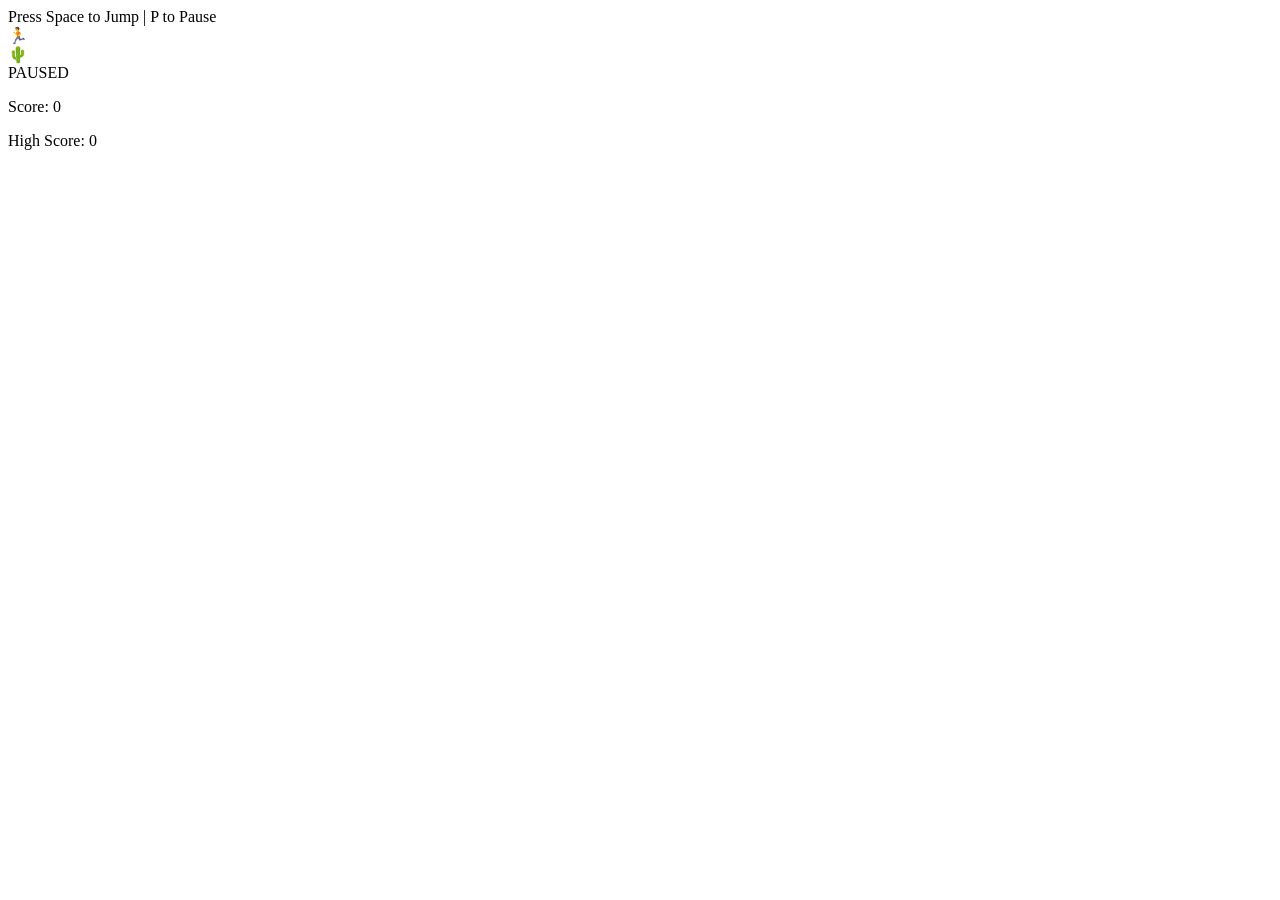
==== JumpOrDie/index.html @ f2b54455 "Create index.html" ====
<!DOCTYPE html>
<html lang="en">
<head>
    <meta charset="UTF-8">
    <title>Dragon Run</title>
    <link rel="stylesheet" href="style.css">
</head>
<body>
    <div id="gameGuidance">Press Space to Jump | P to Pause</div>
    <div class="game" id="gameCanvas">
        <div id="character">🏃</div>
        <div id="block">🌵</div>
        <div id="pauseOverlay" class="hidden">PAUSED</div>
    </div>
    <div class="stats">
        <p>Score: <span id="scoreSpan">0</span></p>
        <p>High Score: <span id="highScore">0</span></p>
    </div>
    <script src="script.js"></script>
</body>
</html>
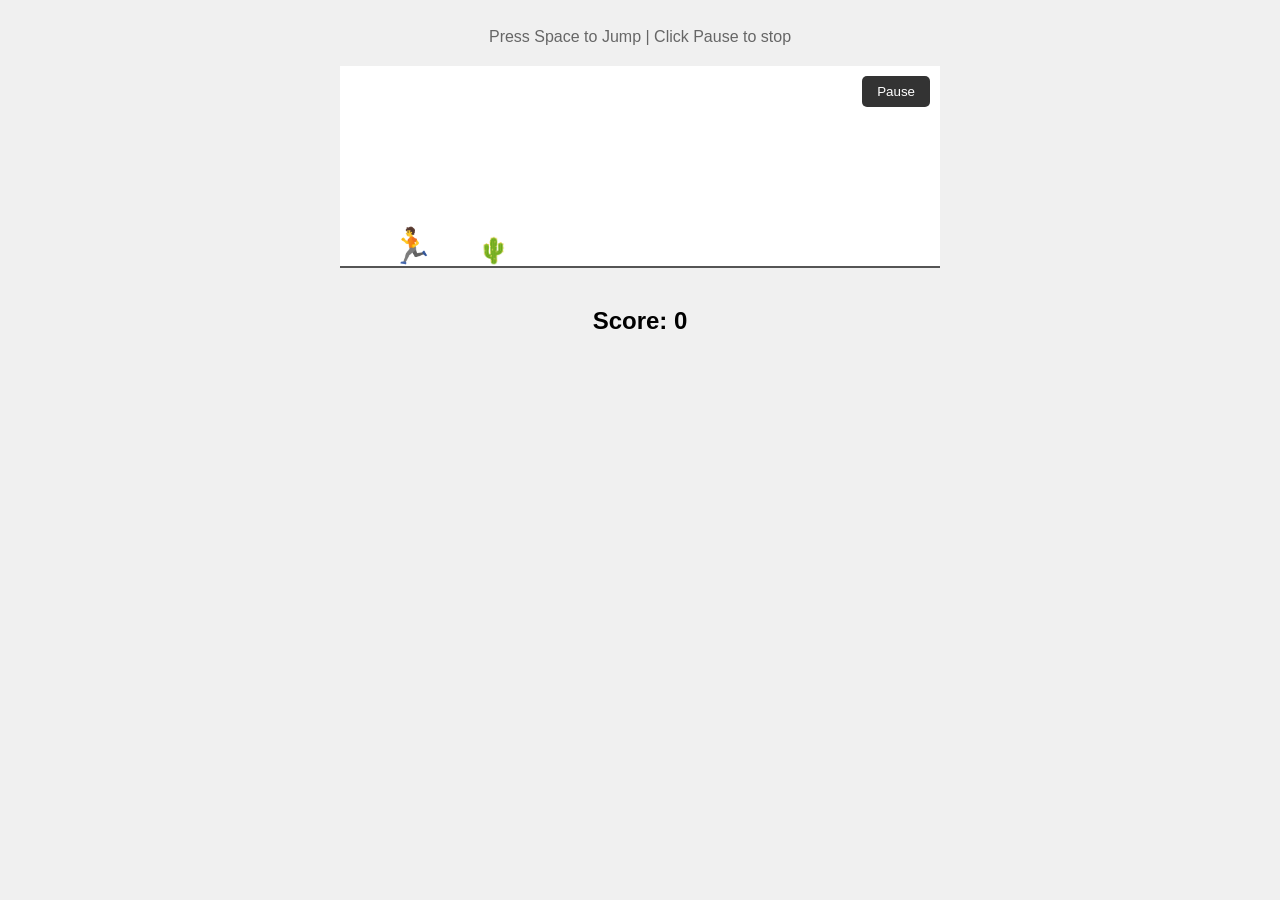
==== commit c238bcc9: "Handled new buttons" ====
--- a/JumpOrDie/index.html
+++ b/JumpOrDie/index.html
@@ -2,20 +2,28 @@
 <html lang="en">
 <head>
     <meta charset="UTF-8">
-    <title>Dragon Run</title>
+    <title>Jump Or Die</title>
     <link rel="stylesheet" href="style.css">
 </head>
 <body>
-    <div id="gameGuidance">Press Space to Jump | P to Pause</div>
+    <div id="gameGuidance">Press Space to Jump | Click Pause to stop</div>
     <div class="game" id="gameCanvas">
         <div id="character">🏃</div>
         <div id="block">🌵</div>
-        <div id="pauseOverlay" class="hidden">PAUSED</div>
+        
+        <button id="pauseBtn" onclick="togglePause()">Pause</button>
+
+        <div id="gameOverBanner" class="hidden">
+            <h1>GAME OVER</h1>
+            <p>Score: <span id="finalScore">0</span></p>
+            <button class="restart-btn" onclick="resetGame()">Try Again</button>
+        </div>
     </div>
+
     <div class="stats">
         <p>Score: <span id="scoreSpan">0</span></p>
-        <p>High Score: <span id="highScore">0</span></p>
     </div>
+
     <script src="script.js"></script>
 </body>
-</html>
+</html>
--- a/JumpOrDie/style.css
+++ b/JumpOrDie/style.css
@@ -0,0 +1,92 @@
+body { 
+    display: flex; 
+    flex-direction: column; 
+    align-items: center; 
+    background: #f0f0f0; 
+    font-family: 'Segoe UI', Tahoma, Geneva, Verdana, sans-serif; 
+}
+
+#gameGuidance { margin-top: 20px; color: #666; }
+
+.game { 
+    width: 600px; 
+    height: 200px; 
+    border-bottom: 2px solid #555; 
+    margin-top: 20px; 
+    position: relative; 
+    overflow: hidden; 
+    background: white; 
+}
+
+#character { 
+    width: 40px; 
+    height: 40px; 
+    font-size: 35px; 
+    position: absolute; 
+    bottom: 0; 
+    left: 50px; 
+}
+
+#block { 
+    width: 30px; 
+    height: 30px; 
+    font-size: 25px; 
+    position: absolute; 
+    bottom: 0; 
+    left: 600px; 
+}
+
+.animate { 
+    animation: jump 0.5s linear; 
+}
+
+@keyframes jump {
+    0% { bottom: 0; }
+    30% { bottom: 100px; }
+    70% { bottom: 100px; }
+    100% { bottom: 0; }
+}
+
+/* Pause Button */
+#pauseBtn {
+    position: absolute;
+    top: 10px;
+    right: 10px;
+    padding: 8px 15px;
+    background: #333;
+    color: white;
+    border: none;
+    border-radius: 5px;
+    cursor: pointer;
+    z-index: 10;
+}
+
+/* Game Over Banner */
+#gameOverBanner {
+    position: absolute;
+    top: 50%;
+    left: 50%;
+    transform: translate(-50%, -50%);
+    background: white;
+    padding: 30px;
+    border: 3px solid #ff4757;
+    text-align: center;
+    z-index: 100;
+    border-radius: 15px;
+    box-shadow: 0 10px 30px rgba(0,0,0,0.2);
+}
+
+.restart-btn {
+    margin-top: 15px;
+    padding: 10px 20px;
+    background: #2ed573;
+    color: white;
+    border: none;
+    border-radius: 5px;
+    cursor: pointer;
+    font-weight: bold;
+}
+
+.hidden { display: none !important; }
+
+.stats { margin-top: 15px; font-size: 24px; font-weight: bold; }
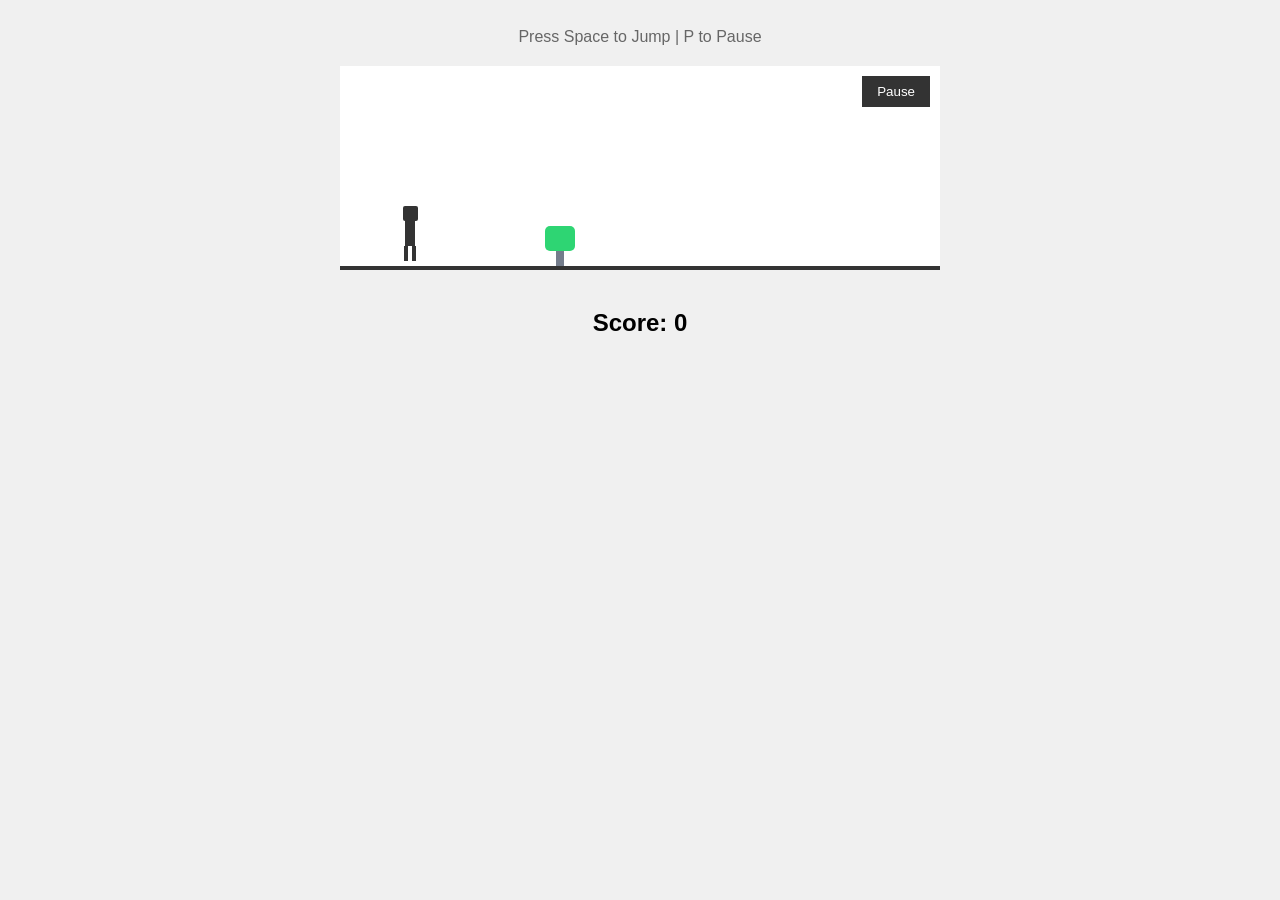
==== commit d75f0676: "image changes" ====
--- a/JumpOrDie/index.html
+++ b/JumpOrDie/index.html
@@ -6,10 +6,19 @@
     <link rel="stylesheet" href="style.css">
 </head>
 <body>
-    <div id="gameGuidance">Press Space to Jump | Click Pause to stop</div>
+    <div id="gameGuidance">Press Space to Jump | P to Pause</div>
     <div class="game" id="gameCanvas">
-        <div id="character">🏃</div>
-        <div id="block">🌵</div>
+        <div id="character">
+            <div class="head"></div>
+            <div class="body"></div>
+            <div class="leg left"></div>
+            <div class="leg right"></div>
+        </div>
+        
+        <div id="block">
+            <div class="leaves"></div>
+            <div class="trunk"></div>
+        </div>
         
         <button id="pauseBtn" onclick="togglePause()">Pause</button>
 
--- a/JumpOrDie/style.css
+++ b/JumpOrDie/style.css
@@ -1,92 +1,38 @@
-body { 
-    display: flex; 
-    flex-direction: column; 
-    align-items: center; 
-    background: #f0f0f0; 
-    font-family: 'Segoe UI', Tahoma, Geneva, Verdana, sans-serif; 
-}
-
+body { display: flex; flex-direction: column; align-items: center; background: #f0f0f0; font-family: sans-serif; }
 #gameGuidance { margin-top: 20px; color: #666; }
 
 .game { 
-    width: 600px; 
-    height: 200px; 
-    border-bottom: 2px solid #555; 
-    margin-top: 20px; 
-    position: relative; 
-    overflow: hidden; 
-    background: white; 
+    width: 600px; height: 200px; border-bottom: 4px solid #333; 
+    margin-top: 20px; position: relative; overflow: hidden; background: white; 
 }
 
-#character { 
-    width: 40px; 
-    height: 40px; 
-    font-size: 35px; 
-    position: absolute; 
-    bottom: 0; 
-    left: 50px; 
+/* Box Human Construction */
+#character { width: 40px; height: 60px; position: absolute; bottom: 0; left: 50px; }
+.head { width: 15px; height: 15px; background: #333; margin: 0 auto; border-radius: 2px; }
+.body { width: 10px; height: 25px; background: #333; margin: 0 auto; }
+.leg { width: 4px; height: 15px; background: #333; position: absolute; bottom: 5px; }
+.left { left: 14px; animation: run 0.3s infinite alternate; }
+.right { left: 22px; animation: run 0.3s infinite alternate-reverse; }
+
+@keyframes run {
+    from { transform: rotate(-20deg); }
+    to { transform: rotate(20deg); }
 }
 
-#block { 
-    width: 30px; 
-    height: 30px; 
-    font-size: 25px; 
-    position: absolute; 
-    bottom: 0; 
-    left: 600px; 
-}
+/* Box Tree Construction */
+#block { width: 30px; height: 40px; position: absolute; bottom: 0; left: 600px; }
+.leaves { width: 30px; height: 25px; background: #2ed573; border-radius: 5px; }
+.trunk { width: 8px; height: 15px; background: #747d8c; margin: 0 auto; }
 
-.animate { 
-    animation: jump 0.5s linear; 
-}
-
+.animate { animation: jump 0.6s ease-out; }
 @keyframes jump {
     0% { bottom: 0; }
-    30% { bottom: 100px; }
-    70% { bottom: 100px; }
+    50% { bottom: 100px; }
     100% { bottom: 0; }
 }
 
-/* Pause Button */
-#pauseBtn {
-    position: absolute;
-    top: 10px;
-    right: 10px;
-    padding: 8px 15px;
-    background: #333;
-    color: white;
-    border: none;
-    border-radius: 5px;
-    cursor: pointer;
-    z-index: 10;
-}
-
-/* Game Over Banner */
-#gameOverBanner {
-    position: absolute;
-    top: 50%;
-    left: 50%;
-    transform: translate(-50%, -50%);
-    background: white;
-    padding: 30px;
-    border: 3px solid #ff4757;
-    text-align: center;
-    z-index: 100;
-    border-radius: 15px;
-    box-shadow: 0 10px 30px rgba(0,0,0,0.2);
-}
-
-.restart-btn {
-    margin-top: 15px;
-    padding: 10px 20px;
-    background: #2ed573;
-    color: white;
-    border: none;
-    border-radius: 5px;
-    cursor: pointer;
-    font-weight: bold;
-}
-
+#pauseBtn { position: absolute; top: 10px; right: 10px; padding: 8px 15px; background: #333; color: white; border: none; cursor: pointer; z-index: 10; }
+#gameOverBanner { position: absolute; top: 50%; left: 50%; transform: translate(-50%, -50%); background: white; padding: 30px; border: 3px solid #ff4757; text-align: center; z-index: 100; border-radius: 15px; }
+.restart-btn { margin-top: 15px; padding: 10px 20px; background: #2ed573; color: white; border: none; cursor: pointer; font-weight: bold; }
 .hidden { display: none !important; }
-
 .stats { margin-top: 15px; font-size: 24px; font-weight: bold; }
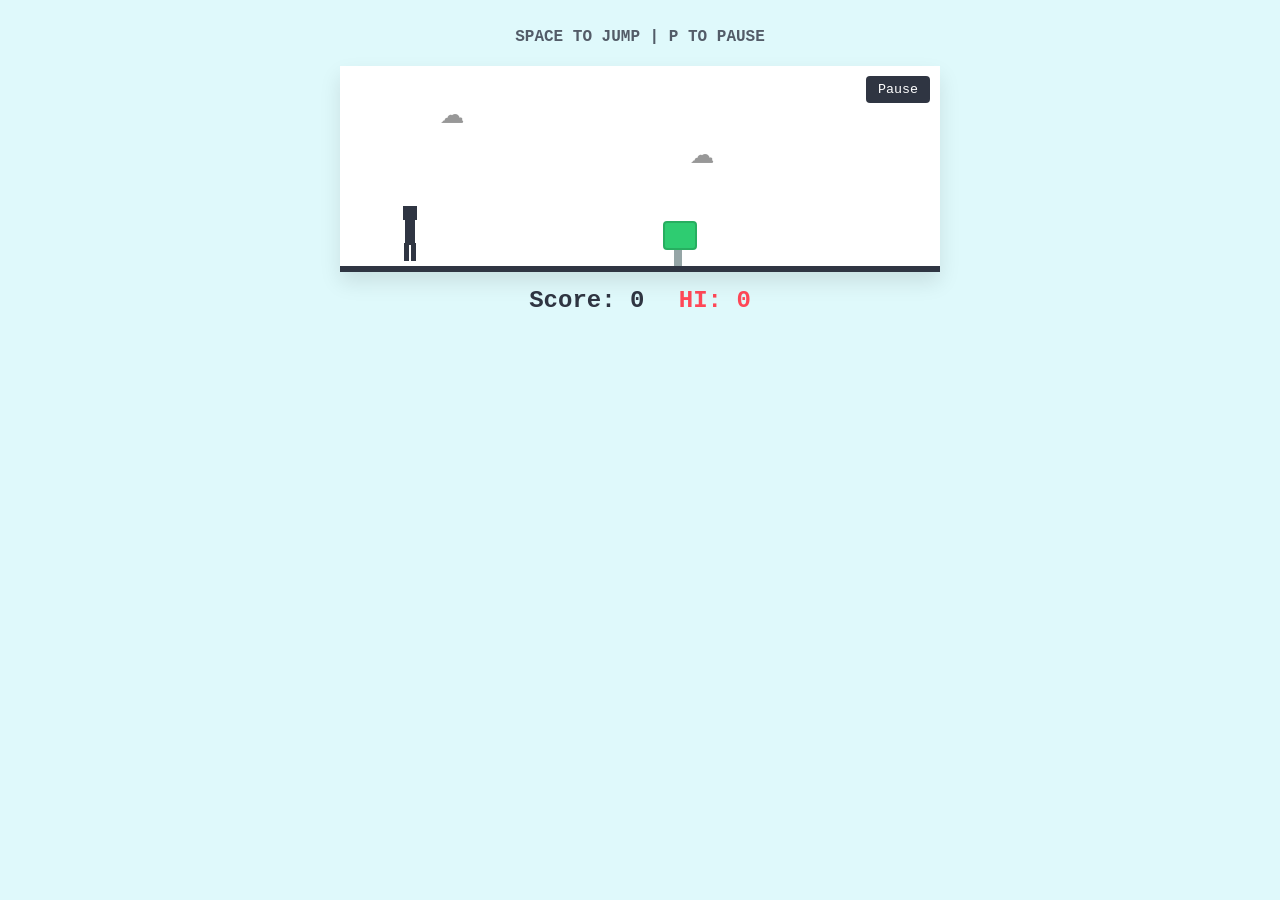
==== commit 4d25165c: "multi trees and extra logics" ====
--- a/JumpOrDie/index.html
+++ b/JumpOrDie/index.html
@@ -2,12 +2,15 @@
 <html lang="en">
 <head>
     <meta charset="UTF-8">
-    <title>Jump Or Die</title>
+    <title>Jump Or Die - Arcade</title>
     <link rel="stylesheet" href="style.css">
 </head>
 <body>
-    <div id="gameGuidance">Press Space to Jump | P to Pause</div>
+    <div id="gameGuidance">Space to Jump | P to Pause</div>
     <div class="game" id="gameCanvas">
+        <div class="cloud" style="top: 20px; left: 100px;">☁️</div>
+        <div class="cloud" style="top: 60px; left: 350px;">☁️</div>
+        
         <div id="character">
             <div class="head"></div>
             <div class="body"></div>
@@ -15,22 +18,21 @@
             <div class="leg right"></div>
         </div>
         
-        <div id="block">
-            <div class="leaves"></div>
-            <div class="trunk"></div>
-        </div>
+        <div id="treeContainer"></div>
         
         <button id="pauseBtn" onclick="togglePause()">Pause</button>
 
         <div id="gameOverBanner" class="hidden">
             <h1>GAME OVER</h1>
             <p>Score: <span id="finalScore">0</span></p>
+            <p>Best: <span id="bestScore">0</span></p>
             <button class="restart-btn" onclick="resetGame()">Try Again</button>
         </div>
     </div>
 
     <div class="stats">
-        <p>Score: <span id="scoreSpan">0</span></p>
+        <span>Score: <span id="scoreSpan">0</span></span>
+        <span style="margin-left: 20px; color: #ff4757;">HI: <span id="highScoreSpan">0</span></span>
     </div>
 
     <script src="script.js"></script>
--- a/JumpOrDie/style.css
+++ b/JumpOrDie/style.css
@@ -1,38 +1,38 @@
-body { display: flex; flex-direction: column; align-items: center; background: #f0f0f0; font-family: sans-serif; }
-#gameGuidance { margin-top: 20px; color: #666; }
+body { display: flex; flex-direction: column; align-items: center; background: #dff9fb; font-family: 'Courier New', Courier, monospace; }
+#gameGuidance { margin-top: 20px; color: #535c68; font-weight: bold; text-transform: uppercase; }
 
 .game { 
-    width: 600px; height: 200px; border-bottom: 4px solid #333; 
+    width: 600px; height: 200px; border-bottom: 6px solid #2f3542; 
     margin-top: 20px; position: relative; overflow: hidden; background: white; 
+    box-shadow: 0 10px 20px rgba(0,0,0,0.1);
 }
 
-/* Box Human Construction */
-#character { width: 40px; height: 60px; position: absolute; bottom: 0; left: 50px; }
-.head { width: 15px; height: 15px; background: #333; margin: 0 auto; border-radius: 2px; }
-.body { width: 10px; height: 25px; background: #333; margin: 0 auto; }
-.leg { width: 4px; height: 15px; background: #333; position: absolute; bottom: 5px; }
-.left { left: 14px; animation: run 0.3s infinite alternate; }
-.right { left: 22px; animation: run 0.3s infinite alternate-reverse; }
+.cloud { position: absolute; font-size: 40px; opacity: 0.4; animation: moveClouds 25s linear infinite; }
+@keyframes moveClouds { from { left: 650px; } to { left: -100px; } }
 
-@keyframes run {
-    from { transform: rotate(-20deg); }
-    to { transform: rotate(20deg); }
-}
+/* Human Figure */
+#character { width: 40px; height: 60px; position: absolute; bottom: 0; left: 50px; z-index: 10; }
+.head { width: 14px; height: 14px; background: #2f3542; margin: 0 auto; }
+.body { width: 10px; height: 25px; background: #2f3542; margin: 0 auto; }
+.leg { width: 5px; height: 18px; background: #2f3542; position: absolute; bottom: 5px; }
+.left { left: 14px; animation: run 0.25s infinite alternate; }
+.right { left: 21px; animation: run 0.25s infinite alternate-reverse; }
 
-/* Box Tree Construction */
-#block { width: 30px; height: 40px; position: absolute; bottom: 0; left: 600px; }
-.leaves { width: 30px; height: 25px; background: #2ed573; border-radius: 5px; }
-.trunk { width: 8px; height: 15px; background: #747d8c; margin: 0 auto; }
+/* Stop running on Game Over */
+.frozen .leg { animation: none !important; transform: rotate(0deg) !important; }
 
-.animate { animation: jump 0.6s ease-out; }
-@keyframes jump {
-    0% { bottom: 0; }
-    50% { bottom: 100px; }
-    100% { bottom: 0; }
-}
+@keyframes run { from { transform: rotate(-25deg); } to { transform: rotate(25deg); } }
 
-#pauseBtn { position: absolute; top: 10px; right: 10px; padding: 8px 15px; background: #333; color: white; border: none; cursor: pointer; z-index: 10; }
-#gameOverBanner { position: absolute; top: 50%; left: 50%; transform: translate(-50%, -50%); background: white; padding: 30px; border: 3px solid #ff4757; text-align: center; z-index: 100; border-radius: 15px; }
-.restart-btn { margin-top: 15px; padding: 10px 20px; background: #2ed573; color: white; border: none; cursor: pointer; font-weight: bold; }
+/* Tree Hurdles */
+.tree { width: 30px; height: 45px; position: absolute; bottom: 0; }
+.tree-leaves { width: 30px; height: 25px; background: #2ecc71; border-radius: 4px; border: 2px solid #27ae60; }
+.tree-trunk { width: 8px; height: 16px; background: #95a5a6; margin: 0 auto; }
+
+.animate { animation: jump 0.6s cubic-bezier(0.4, 0, 0.2, 1); }
+@keyframes jump { 0%, 100% { bottom: 0; } 50% { bottom: 110px; } }
+
+#pauseBtn { position: absolute; top: 10px; right: 10px; padding: 6px 12px; background: #2f3542; color: white; border: none; cursor: pointer; border-radius: 4px; font-family: inherit; }
+#gameOverBanner { position: absolute; top: 50%; left: 50%; transform: translate(-50%, -50%); background: white; padding: 25px; border: 4px solid #2f3542; text-align: center; z-index: 100; box-shadow: 0 0 0 1000px rgba(0,0,0,0.3); }
+.restart-btn { margin-top: 15px; padding: 10px 20px; background: #ff4757; color: white; border: none; cursor: pointer; font-weight: bold; text-transform: uppercase; }
 .hidden { display: none !important; }
-.stats { margin-top: 15px; font-size: 24px; font-weight: bold; }+.stats { margin-top: 15px; font-size: 24px; font-weight: bold; color: #2f3542; }
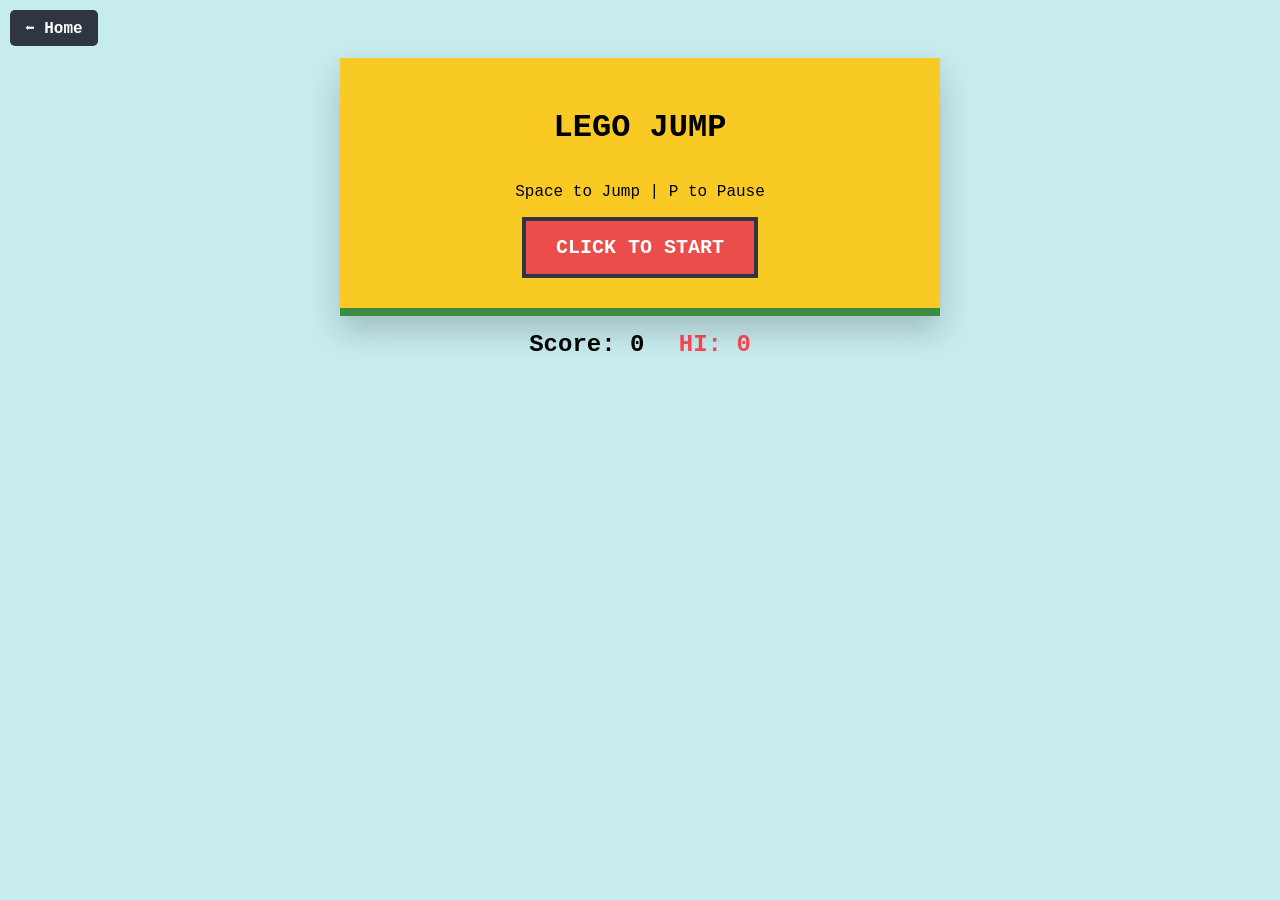
==== commit cee0b7c6: "Logics enhanced" ====
--- a/JumpOrDie/index.html
+++ b/JumpOrDie/index.html
@@ -6,24 +6,34 @@
     <link rel="stylesheet" href="style.css">
 </head>
 <body>
-    <div id="gameGuidance">Space to Jump | P to Pause</div>
+    <a href="../index.html" id="homeBtn">⬅ Home</a>
+
     <div class="game" id="gameCanvas">
+        <div id="startScreen">
+            <h1>LEGO JUMP</h1>
+            <p>Space to Jump | P to Pause</p>
+            <button class="start-btn" onclick="startGame()">CLICK TO START</button>
+        </div>
+
         <div class="cloud" style="top: 20px; left: 100px;">☁️</div>
         <div class="cloud" style="top: 60px; left: 350px;">☁️</div>
         
-        <div id="character">
-            <div class="head"></div>
-            <div class="body"></div>
-            <div class="leg left"></div>
-            <div class="leg right"></div>
+        <div id="character" class="hidden">
+            <div class="lego-nub"></div>
+            <div class="lego-head"></div>
+            <div class="lego-torso"></div>
+            <div class="lego-legs">
+                <div class="leg left"></div>
+                <div class="leg right"></div>
+            </div>
         </div>
         
         <div id="treeContainer"></div>
         
-        <button id="pauseBtn" onclick="togglePause()">Pause</button>
+        <button id="pauseBtn" class="hidden" onclick="togglePause()">Pause</button>
 
         <div id="gameOverBanner" class="hidden">
-            <h1>GAME OVER</h1>
+            <h1>CRASHED!</h1>
             <p>Score: <span id="finalScore">0</span></p>
             <p>Best: <span id="bestScore">0</span></p>
             <button class="restart-btn" onclick="resetGame()">Try Again</button>
--- a/JumpOrDie/style.css
+++ b/JumpOrDie/style.css
@@ -1,38 +1,38 @@
-body { display: flex; flex-direction: column; align-items: center; background: #dff9fb; font-family: 'Courier New', Courier, monospace; }
-#gameGuidance { margin-top: 20px; color: #535c68; font-weight: bold; text-transform: uppercase; }
+body { display: flex; flex-direction: column; align-items: center; background: #c7ecee; font-family: 'Courier New', Courier, monospace; }
+
+/* Navigation */
+#homeBtn { position: absolute; top: 10px; left: 10px; text-decoration: none; background: #2f3542; color: white; padding: 8px 15px; border-radius: 5px; font-weight: bold; }
 
 .game { 
-    width: 600px; height: 200px; border-bottom: 6px solid #2f3542; 
-    margin-top: 20px; position: relative; overflow: hidden; background: white; 
-    box-shadow: 0 10px 20px rgba(0,0,0,0.1);
+    width: 600px; height: 250px; border-bottom: 8px solid #3d8c40; 
+    margin-top: 50px; position: relative; overflow: hidden; background: white; 
+    box-shadow: 0 15px 30px rgba(0,0,0,0.2);
 }
 
-.cloud { position: absolute; font-size: 40px; opacity: 0.4; animation: moveClouds 25s linear infinite; }
-@keyframes moveClouds { from { left: 650px; } to { left: -100px; } }
+/* Start Screen */
+#startScreen { position: absolute; width: 100%; height: 100%; background: #f9ca24; z-index: 200; display: flex; flex-direction: column; align-items: center; justify-content: center; }
+.start-btn { padding: 15px 30px; font-size: 20px; background: #eb4d4b; color: white; border: 4px solid #2f3542; cursor: pointer; font-family: inherit; font-weight: bold; }
 
-/* Human Figure */
-#character { width: 40px; height: 60px; position: absolute; bottom: 0; left: 50px; z-index: 10; }
-.head { width: 14px; height: 14px; background: #2f3542; margin: 0 auto; }
-.body { width: 10px; height: 25px; background: #2f3542; margin: 0 auto; }
-.leg { width: 5px; height: 18px; background: #2f3542; position: absolute; bottom: 5px; }
-.left { left: 14px; animation: run 0.25s infinite alternate; }
-.right { left: 21px; animation: run 0.25s infinite alternate-reverse; }
+/* Lego Character */
+#character { width: 34px; height: 70px; position: absolute; bottom: 0; left: 50px; z-index: 10; }
+.lego-nub { width: 8px; height: 4px; background: #f1c40f; margin: 0 auto; border: 2px solid #2f3542; border-bottom: none; }
+.lego-head { width: 18px; height: 16px; background: #f1c40f; margin: 0 auto; border: 2px solid #2f3542; border-radius: 3px; }
+.lego-torso { width: 26px; height: 25px; background: #2980b9; margin: 0 auto; border: 2px solid #2f3542; border-radius: 2px; }
+.leg { width: 10px; height: 18px; background: #2f3542; position: absolute; bottom: 0; border-radius: 2px; }
+.left { left: 4px; animation: run 0.2s infinite alternate; }
+.right { right: 4px; animation: run 0.2s infinite alternate-reverse; }
 
-/* Stop running on Game Over */
-.frozen .leg { animation: none !important; transform: rotate(0deg) !important; }
-
-@keyframes run { from { transform: rotate(-25deg); } to { transform: rotate(25deg); } }
+.frozen .leg { animation: none !important; }
+@keyframes run { from { transform: translateY(0); } to { transform: translateY(-5px); } }
 
 /* Tree Hurdles */
-.tree { width: 30px; height: 45px; position: absolute; bottom: 0; }
-.tree-leaves { width: 30px; height: 25px; background: #2ecc71; border-radius: 4px; border: 2px solid #27ae60; }
-.tree-trunk { width: 8px; height: 16px; background: #95a5a6; margin: 0 auto; }
+.tree { width: 30px; height: 50px; position: absolute; bottom: 0; }
+.tree-leaves { width: 30px; height: 30px; background: #27ae60; border: 2px solid #2f3542; }
+.tree-trunk { width: 8px; height: 18px; background: #7f8c8d; margin: 0 auto; border: 1px solid #2f3542; }
 
 .animate { animation: jump 0.6s cubic-bezier(0.4, 0, 0.2, 1); }
-@keyframes jump { 0%, 100% { bottom: 0; } 50% { bottom: 110px; } }
+@keyframes jump { 0%, 100% { bottom: 0; } 50% { bottom: 120px; } }
 
-#pauseBtn { position: absolute; top: 10px; right: 10px; padding: 6px 12px; background: #2f3542; color: white; border: none; cursor: pointer; border-radius: 4px; font-family: inherit; }
-#gameOverBanner { position: absolute; top: 50%; left: 50%; transform: translate(-50%, -50%); background: white; padding: 25px; border: 4px solid #2f3542; text-align: center; z-index: 100; box-shadow: 0 0 0 1000px rgba(0,0,0,0.3); }
-.restart-btn { margin-top: 15px; padding: 10px 20px; background: #ff4757; color: white; border: none; cursor: pointer; font-weight: bold; text-transform: uppercase; }
+#pauseBtn { position: absolute; top: 10px; right: 10px; padding: 6px 12px; background: #2f3542; color: white; border: none; z-index: 10; cursor: pointer; }
 .hidden { display: none !important; }
-.stats { margin-top: 15px; font-size: 24px; font-weight: bold; color: #2f3542; }+.stats { margin-top: 15px; font-size: 24px; font-weight: bold; }
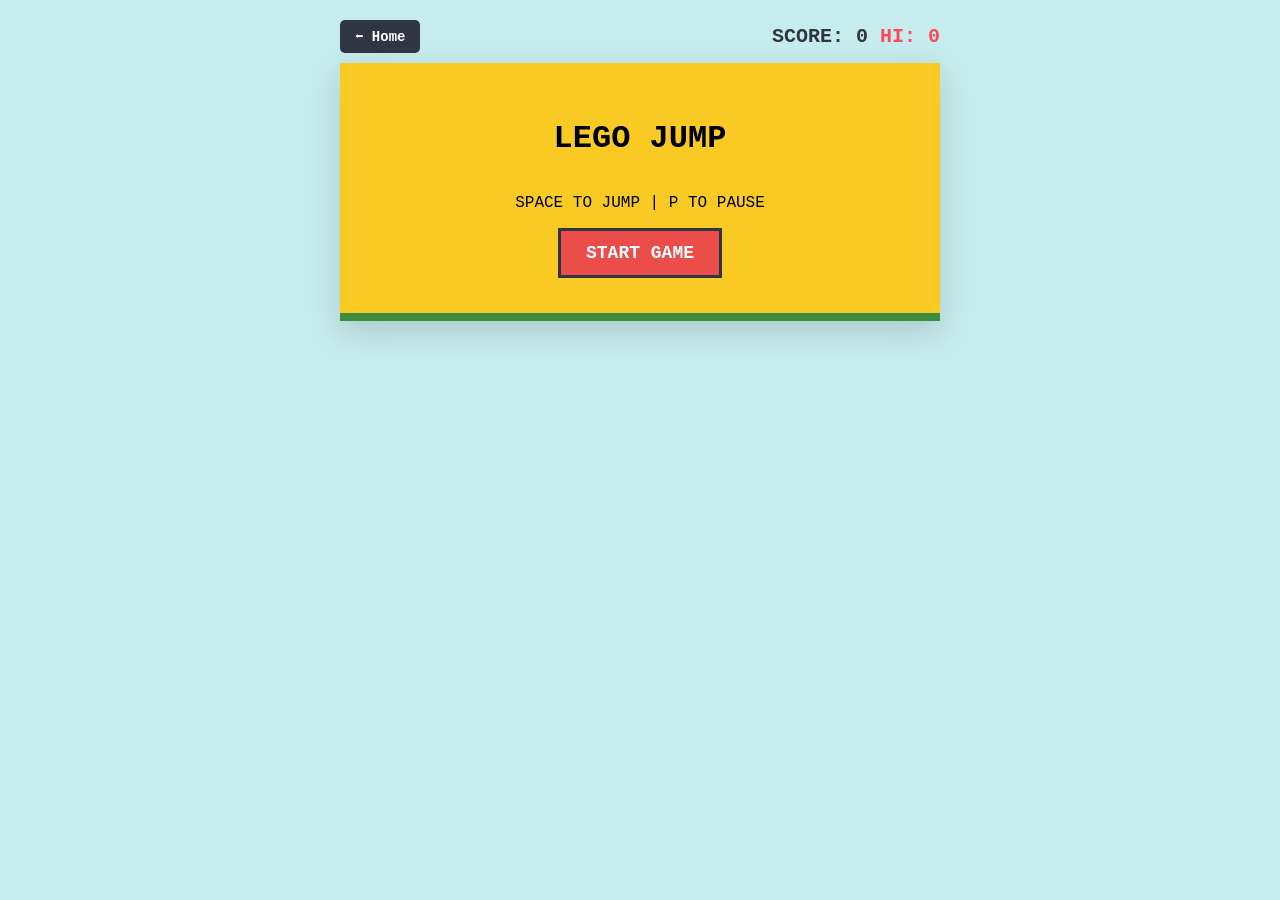
==== commit 446e1ebb: "paired trees 2" ====
--- a/JumpOrDie/index.html
+++ b/JumpOrDie/index.html
@@ -2,21 +2,27 @@
 <html lang="en">
 <head>
     <meta charset="UTF-8">
-    <title>Jump Or Die - Arcade</title>
+    <title>Lego Jump Arcade</title>
     <link rel="stylesheet" href="style.css">
 </head>
 <body>
-    <a href="../index.html" id="homeBtn">⬅ Home</a>
+    <div class="ui-container">
+        <a href="../index.html" id="homeBtn">⬅ Home</a>
+        <div class="stats-top">
+            <span>SCORE: <span id="scoreSpan">0</span></span>
+            <span style="color: #ff4757;">HI: <span id="highScoreSpan">0</span></span>
+        </div>
+    </div>
 
     <div class="game" id="gameCanvas">
         <div id="startScreen">
             <h1>LEGO JUMP</h1>
-            <p>Space to Jump | P to Pause</p>
-            <button class="start-btn" onclick="startGame()">CLICK TO START</button>
+            <p>SPACE TO JUMP | P TO PAUSE</p>
+            <button class="start-btn" onclick="startGame()">START GAME</button>
         </div>
 
         <div class="cloud" style="top: 20px; left: 100px;">☁️</div>
-        <div class="cloud" style="top: 60px; left: 350px;">☁️</div>
+        <div class="cloud" style="top: 50px; left: 400px;">☁️</div>
         
         <div id="character" class="hidden">
             <div class="lego-nub"></div>
@@ -33,16 +39,13 @@
         <button id="pauseBtn" class="hidden" onclick="togglePause()">Pause</button>
 
         <div id="gameOverBanner" class="hidden">
-            <h1>CRASHED!</h1>
-            <p>Score: <span id="finalScore">0</span></p>
-            <p>Best: <span id="bestScore">0</span></p>
-            <button class="restart-btn" onclick="resetGame()">Try Again</button>
+            <h2>CRASHED!</h2>
+            <div class="banner-scores">
+                <p>SCORE: <span id="finalScore">0</span></p>
+                <p>BEST: <span id="bestScore">0</span></p>
+            </div>
+            <button class="restart-btn" onclick="resetGame()">TRY AGAIN</button>
         </div>
-    </div>
-
-    <div class="stats">
-        <span>Score: <span id="scoreSpan">0</span></span>
-        <span style="margin-left: 20px; color: #ff4757;">HI: <span id="highScoreSpan">0</span></span>
     </div>
 
     <script src="script.js"></script>
--- a/JumpOrDie/style.css
+++ b/JumpOrDie/style.css
@@ -1,38 +1,52 @@
-body { display: flex; flex-direction: column; align-items: center; background: #c7ecee; font-family: 'Courier New', Courier, monospace; }
+body { display: flex; flex-direction: column; align-items: center; background: #c7ecee; font-family: 'Courier New', Courier, monospace; margin: 0; }
 
-/* Navigation */
-#homeBtn { position: absolute; top: 10px; left: 10px; text-decoration: none; background: #2f3542; color: white; padding: 8px 15px; border-radius: 5px; font-weight: bold; }
+.ui-container { width: 600px; display: flex; justify-content: space-between; align-items: center; margin-top: 20px; }
+#homeBtn { text-decoration: none; background: #2f3542; color: white; padding: 8px 15px; border-radius: 5px; font-weight: bold; font-size: 14px; }
+.stats-top { font-size: 20px; font-weight: bold; color: #2f3542; }
 
 .game { 
     width: 600px; height: 250px; border-bottom: 8px solid #3d8c40; 
-    margin-top: 50px; position: relative; overflow: hidden; background: white; 
-    box-shadow: 0 15px 30px rgba(0,0,0,0.2);
+    margin-top: 10px; position: relative; overflow: hidden; background: white; 
+    box-shadow: 0 10px 30px rgba(0,0,0,0.15);
 }
 
-/* Start Screen */
 #startScreen { position: absolute; width: 100%; height: 100%; background: #f9ca24; z-index: 200; display: flex; flex-direction: column; align-items: center; justify-content: center; }
-.start-btn { padding: 15px 30px; font-size: 20px; background: #eb4d4b; color: white; border: 4px solid #2f3542; cursor: pointer; font-family: inherit; font-weight: bold; }
+.start-btn { padding: 12px 25px; font-size: 18px; background: #eb4d4b; color: white; border: 3px solid #2f3542; cursor: pointer; font-family: inherit; font-weight: bold; }
 
 /* Lego Character */
-#character { width: 34px; height: 70px; position: absolute; bottom: 0; left: 50px; z-index: 10; }
+#character { width: 34px; height: 70px; position: absolute; bottom: 0; left: 50px; z-index: 10; transition: bottom 0.1s; }
 .lego-nub { width: 8px; height: 4px; background: #f1c40f; margin: 0 auto; border: 2px solid #2f3542; border-bottom: none; }
 .lego-head { width: 18px; height: 16px; background: #f1c40f; margin: 0 auto; border: 2px solid #2f3542; border-radius: 3px; }
 .lego-torso { width: 26px; height: 25px; background: #2980b9; margin: 0 auto; border: 2px solid #2f3542; border-radius: 2px; }
 .leg { width: 10px; height: 18px; background: #2f3542; position: absolute; bottom: 0; border-radius: 2px; }
-.left { left: 4px; animation: run 0.2s infinite alternate; }
-.right { right: 4px; animation: run 0.2s infinite alternate-reverse; }
+.left { left: 4px; animation: run 0.15s infinite alternate; }
+.right { right: 4px; animation: run 0.15s infinite alternate-reverse; }
 
 .frozen .leg { animation: none !important; }
-@keyframes run { from { transform: translateY(0); } to { transform: translateY(-5px); } }
+@keyframes run { from { transform: translateY(0); } to { transform: translateY(-6px); } }
 
 /* Tree Hurdles */
-.tree { width: 30px; height: 50px; position: absolute; bottom: 0; }
+.tree { width: 30px; height: 50px; position: absolute; bottom: 0; z-index: 5; }
 .tree-leaves { width: 30px; height: 30px; background: #27ae60; border: 2px solid #2f3542; }
 .tree-trunk { width: 8px; height: 18px; background: #7f8c8d; margin: 0 auto; border: 1px solid #2f3542; }
 
+/* Variation for small tree */
+.small-tree { transform: scale(0.75); transform-origin: bottom; }
+
 .animate { animation: jump 0.6s cubic-bezier(0.4, 0, 0.2, 1); }
-@keyframes jump { 0%, 100% { bottom: 0; } 50% { bottom: 120px; } }
+@keyframes jump { 0%, 100% { bottom: 0; } 50% { bottom: 125px; } }
 
-#pauseBtn { position: absolute; top: 10px; right: 10px; padding: 6px 12px; background: #2f3542; color: white; border: none; z-index: 10; cursor: pointer; }
-.hidden { display: none !important; }
-.stats { margin-top: 15px; font-size: 24px; font-weight: bold; }+/* UI Elements */
+#pauseBtn { position: absolute; top: 10px; right: 10px; padding: 5px 10px; background: #2f3542; color: white; border: none; cursor: pointer; border-radius: 3px; }
+#gameOverBanner { 
+    position: absolute; top: 50%; left: 50%; transform: translate(-50%, -50%); 
+    background: rgba(255, 255, 255, 0.95); padding: 20px 40px; border: 4px solid #eb4d4b; 
+    text-align: center; z-index: 100; border-radius: 10px; min-width: 200px;
+}
+.banner-scores { margin: 10px 0; font-weight: bold; border-top: 1px solid #ccc; border-bottom: 1px solid #ccc; padding: 5px 0; }
+.restart-btn { padding: 10px 20px; background: #2f3542; color: white; border: none; cursor: pointer; font-weight: bold; border-radius: 5px; }
+
+.cloud { position: absolute; font-size: 30px; opacity: 0.3; animation: moveClouds 20s linear infinite; }
+@keyframes moveClouds { from { left: 650px; } to { left: -100px; } }
+
+.hidden { display: none !important; }
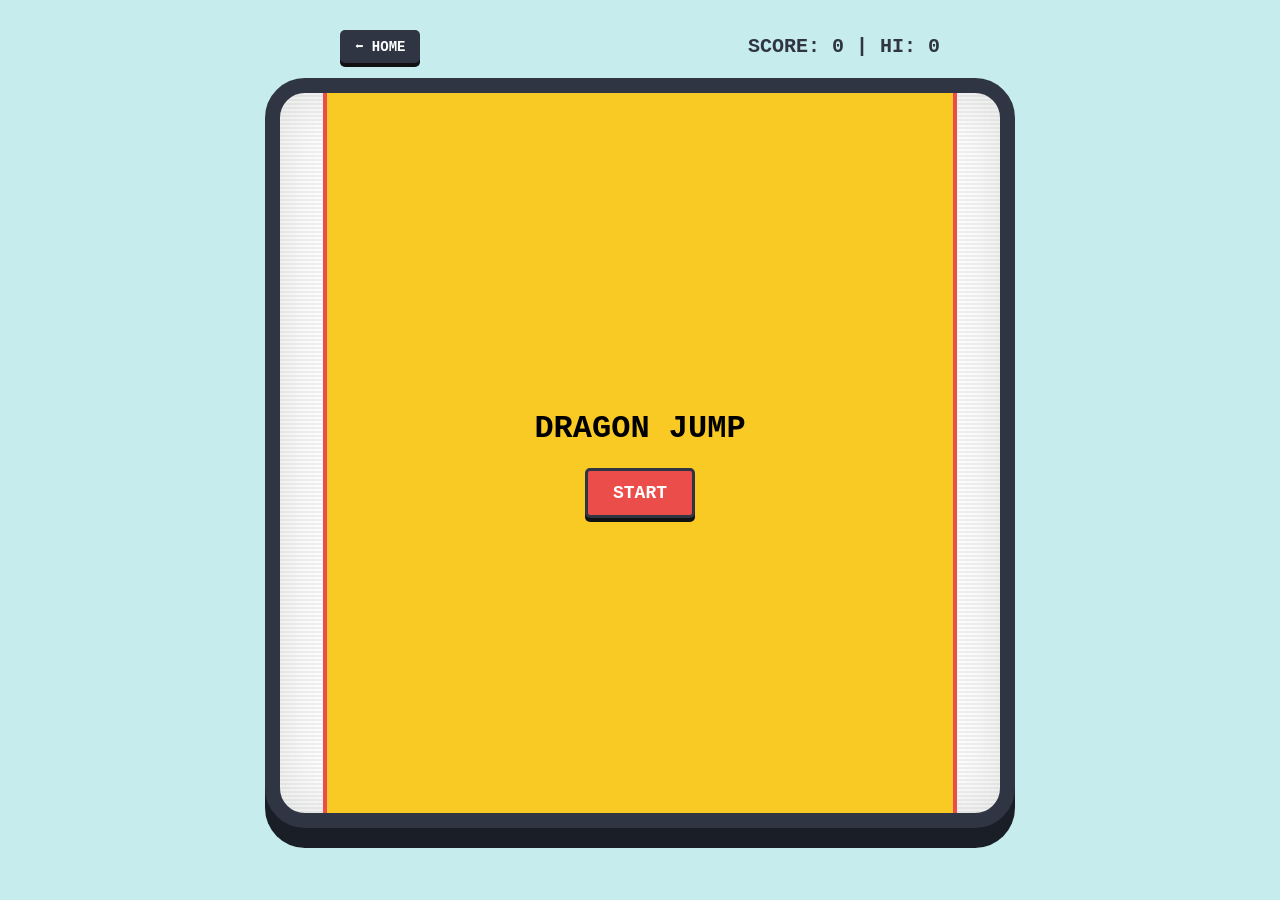
==== commit 8a17bd23: "tv like design" ====
--- a/JumpOrDie/index.html
+++ b/JumpOrDie/index.html
@@ -2,52 +2,34 @@
 <html lang="en">
 <head>
     <meta charset="UTF-8">
-    <title>Lego Jump Arcade</title>
-    <link rel="stylesheet" href="style.css">
-</head>
+    <title>DRAGON JUMP</title>
+    <link rel="stylesheet" href="../common.css">
+    <link rel="stylesheet" href="style.css"> </head>
 <body>
     <div class="ui-container">
-        <a href="../index.html" id="homeBtn">⬅ Home</a>
-        <div class="stats-top">
-            <span>SCORE: <span id="scoreSpan">0</span></span>
-            <span style="color: #ff4757;">HI: <span id="highScoreSpan">0</span></span>
+        <a href="../index.html" id="homeBtn">⬅ HOME</a>
+        <div class="stats-top">SCORE: <span id="scoreSpan">0</span> | HI: <span id="highScoreSpan">0</span></div>
+    </div>
+
+    <div class="game-container" id="gameCanvas">
+        <div id="startScreen" class="banner" style="background: var(--lego-yellow); width: 80%;">
+            <h1>DRAGON JUMP</h1>
+            <button class="start-btn" onclick="startGame()">START</button>
+        </div>
+
+        <div class="cloud" style="top: 10%; left: 20%;">☁️</div>
+        <div id="character" class="hidden">
+            <div class="lego-nub"></div><div class="lego-head"></div>
+            <div class="lego-torso"></div><div class="lego-legs"><div class="leg left"></div><div class="leg right"></div></div>
+        </div>
+        <div id="treeContainer"></div>
+        
+        <div id="gameOverBanner" class="banner hidden">
+            <h2>CRASHED!</h2>
+            <p>SCORE: <span id="finalScore">0</span></p>
+            <button class="restart-btn" onclick="resetGame()">RETRY</button>
         </div>
     </div>
-
-    <div class="game" id="gameCanvas">
-        <div id="startScreen">
-            <h1>LEGO JUMP</h1>
-            <p>SPACE TO JUMP | P TO PAUSE</p>
-            <button class="start-btn" onclick="startGame()">START GAME</button>
-        </div>
-
-        <div class="cloud" style="top: 20px; left: 100px;">☁️</div>
-        <div class="cloud" style="top: 50px; left: 400px;">☁️</div>
-        
-        <div id="character" class="hidden">
-            <div class="lego-nub"></div>
-            <div class="lego-head"></div>
-            <div class="lego-torso"></div>
-            <div class="lego-legs">
-                <div class="leg left"></div>
-                <div class="leg right"></div>
-            </div>
-        </div>
-        
-        <div id="treeContainer"></div>
-        
-        <button id="pauseBtn" class="hidden" onclick="togglePause()">Pause</button>
-
-        <div id="gameOverBanner" class="hidden">
-            <h2>CRASHED!</h2>
-            <div class="banner-scores">
-                <p>SCORE: <span id="finalScore">0</span></p>
-                <p>BEST: <span id="bestScore">0</span></p>
-            </div>
-            <button class="restart-btn" onclick="resetGame()">TRY AGAIN</button>
-        </div>
-    </div>
-
     <script src="script.js"></script>
 </body>
 </html>
--- a/common.css
+++ b/common.css
@@ -0,0 +1,57 @@
+/* SHARED RETRO ARCADE THEME */
+:root {
+    --primary-dark: #2f3542;
+    --lego-yellow: #f9ca24;
+    --arcade-bg: #c7ecee;
+    --crt-green: #27ae60;
+    --danger-red: #eb4d4b;
+}
+
+body { 
+    display: flex; flex-direction: column; align-items: center; 
+    background: var(--arcade-bg); font-family: 'Courier New', monospace; 
+    margin: 0; padding: 10px; box-sizing: border-box;
+}
+
+/* Unified Navigation Container */
+.ui-container { 
+    width: 95%; max-width: 600px; display: flex; 
+    justify-content: space-between; align-items: center; margin: 15px 0; 
+}
+
+/* Synced Retro Buttons */
+#homeBtn, .restart-btn, #pauseBtn, .start-btn, button {
+    background: var(--primary-dark); color: white; border: none; padding: 10px 20px;
+    border-radius: 5px; cursor: pointer; font-family: inherit; font-weight: bold;
+    box-shadow: 0 4px 0 #111; text-decoration: none; display: inline-block;
+    transition: transform 0.1s;
+}
+#homeBtn:active, button:active { transform: translateY(2px); box-shadow: 0 2px 0 #111; }
+
+/* The Retro TV Monitor (The "Bezel") */
+.game-container { 
+    width: 95vw; max-width: 80vh; aspect-ratio: 1/1; 
+    border: 15px solid var(--primary-dark); border-radius: 40px; 
+    position: relative; overflow: hidden; background: white;
+    box-shadow: inset 0 0 50px rgba(0,0,0,0.1), 0 20px 0 #1a1e26;
+}
+
+/* CRT Scanline Effect Overlay */
+.game-container::after {
+    content: ""; position: absolute; top: 0; left: 0; width: 100%; height: 100%;
+    background: linear-gradient(rgba(18, 16, 16, 0) 50%, rgba(0, 0, 0, 0.05) 50%),
+                linear-gradient(90deg, rgba(255, 0, 0, 0.02), rgba(0, 255, 0, 0.01), rgba(0, 0, 255, 0.02));
+    background-size: 100% 4px, 3px 100%; pointer-events: none; z-index: 50;
+}
+
+/* Shared Game Over Banner */
+.banner { 
+    position: absolute; top: 50%; left: 50%; transform: translate(-50%, -50%); 
+    background: rgba(255, 255, 255, 0.95); padding: 25px; border: 4px solid var(--danger-red); 
+    text-align: center; z-index: 100; border-radius: 10px; min-width: 200px;
+}
+
+.hidden { display: none !important; }
+
+/* Cloud stop logic */
+.frozen .cloud { animation-play-state: paused !important; }
--- a/JumpOrDie/style.css
+++ b/JumpOrDie/style.css
@@ -49,4 +49,5 @@
 .cloud { position: absolute; font-size: 30px; opacity: 0.3; animation: moveClouds 20s linear infinite; }
 @keyframes moveClouds { from { left: 650px; } to { left: -100px; } }
 
-.hidden { display: none !important; }+.hidden { display: none !important; }
+.frozen .cloud { animation-play-state: paused; }
